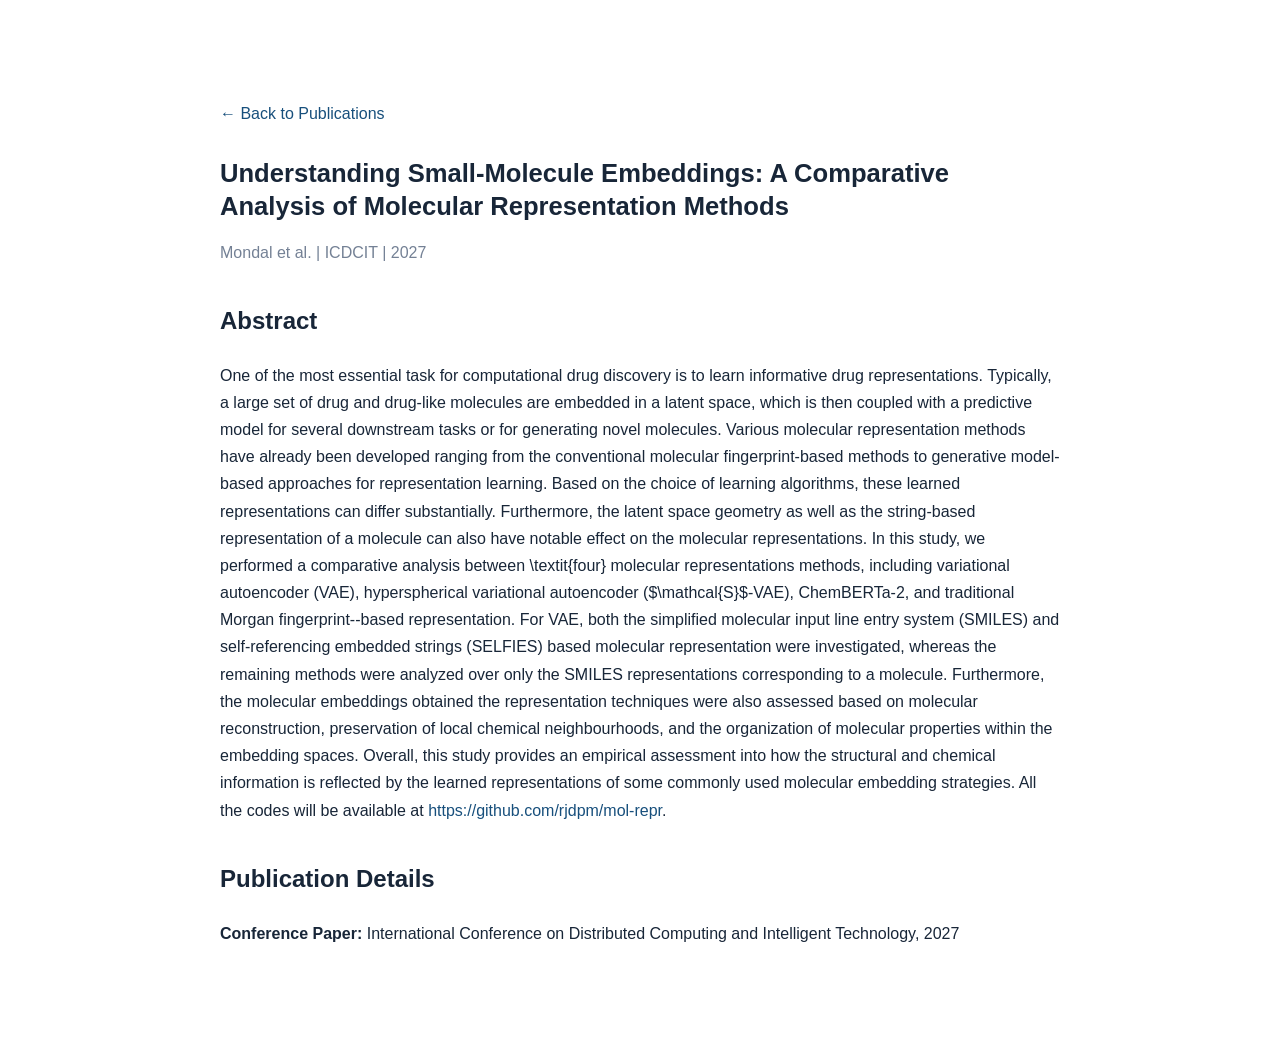
==== Publications/paper3-mol-rep.html @ 9ae7054c "Initial Commit" ====
<!DOCTYPE html>
<html lang="en">
<head>
    <meta charset="UTF-8">
    <meta name="viewport" content="width=device-width, initial-scale=1.0">
    <title>Research Paper | Rajdeep Mondal</title>
    <link rel="stylesheet" href="../styles.css">
    <link rel="icon" href="../logo.png" type="image/png">
</head>

<body>
    <main class="publication-page">
        <a href="../index.html#publications" class="back-link">
            ← Back to Publications
        </a>
        <h1>
            Understanding Small-Molecule Embeddings: A Comparative Analysis of Molecular Representation Methods
        </h1>
        <p class="publication-meta">
            Mondal et al. | ICDCIT | 2027
        </p>
        <h2>Abstract</h2>
        <p>
            One of the most essential task for computational drug discovery is to learn informative drug representations. 
            Typically, a large set of drug and drug-like molecules are embedded in a latent space, which is then coupled with 
            a predictive model for several downstream tasks or for generating novel molecules. Various molecular representation 
            methods have already been developed ranging from the conventional molecular fingerprint-based methods to generative 
            model-based approaches for representation learning. Based on the choice of learning algorithms, these learned 
            representations can differ substantially. Furthermore, the latent space geometry as well as the string-based 
            representation of a molecule can also have notable effect on the molecular representations. In this study, we performed
            a comparative analysis between \textit{four} molecular representations methods, including variational autoencoder (VAE), 
            hyperspherical variational autoencoder ($\mathcal{S}$-VAE), ChemBERTa-2, and traditional Morgan fingerprint--based representation. 
            For VAE, both the simplified molecular input line entry system (SMILES) and self-referencing embedded strings (SELFIES) based 
            molecular representation were investigated, whereas the remaining methods were analyzed over only the SMILES representations 
            corresponding to a molecule. Furthermore, the molecular embeddings obtained the representation techniques were also assessed 
            based on molecular reconstruction, preservation of local chemical neighbourhoods, and the organization of molecular properties 
            within the embedding spaces. Overall, this study provides an empirical assessment into how the structural and chemical information
            is reflected by the learned representations of some commonly used molecular embedding strategies. All the codes will be available at
            <a href="https://github.com/rjdpm/mol-repr" target="_blank" rel="noopener noreferrer">https://github.com/rjdpm/mol-repr</a>.
        </p>
        <h2>Publication Details</h2>
        <p>
            <strong>Conference Paper:</strong> International Conference on Distributed Computing and Intelligent Technology, 2027
        </p>
        <!-- <p>
            <strong>DOI:</strong> 
        </p> -->
        <!-- <a
            href="https://doi.org/10.1002/psp4.70305"
            class="button button-primary"
            target="_blank"
            rel="noopener noreferrer">
            Read Full Article →
        </a> -->

    </main>

</body>
</html>
---- styles.css ----
:root {
  color-scheme: light;
  --page: #ffffff;
  --surface: #ffffff;
  --surface-soft: #f6f8fb;
  --surface-blue: #f0f5fa;
  --text: #182638;
  --text-soft: #526174;
  --muted: #748195;
  --line: #e2e8ef;
  --accent: #174f7c;
  --accent-strong: #103c62;
  --accent-soft: #dceaf5;
  --gold: #bf8c3e;
  --header: rgba(255, 255, 255, 0.91);
  --shadow: 0 16px 40px rgba(25, 50, 75, 0.07);
  --radius: 16px;
}

html[data-theme="dark"] {
  color-scheme: dark;
  --page: #0c1420;
  --surface: #111d2b;
  --surface-soft: #142234;
  --surface-blue: #172b40;
  --text: #e8eef5;
  --text-soft: #b0becd;
  --muted: #8fa0b2;
  --line: #26384b;
  --accent: #8bbce3;
  --accent-strong: #b4d7f2;
  --accent-soft: #1b3853;
  --gold: #e0b36b;
  --header: rgba(12, 20, 32, 0.91);
  --shadow: 0 16px 40px rgba(0, 0, 0, 0.2);
}

* { box-sizing: border-box; }
html { scroll-behavior: smooth; scroll-padding-top: 92px; }
body {
  margin: 0;
  background: var(--page);
  color: var(--text);
  font-family: "DM Sans", sans-serif;
  font-size: 16px;
  line-height: 1.7;
  transition: background-color .25s ease, color .25s ease;
}
a { color: var(--accent); text-decoration: none; }
a:hover { color: var(--accent-strong); }
button { font: inherit; }
::selection { background: var(--accent-soft); color: var(--text); }

.skip-link {
  position: absolute; left: 16px; top: -60px; z-index: 1000;
  padding: 10px 14px; border-radius: 8px; background: var(--accent-strong); color: #fff;
}
.skip-link:focus { top: 12px; }

.site-header {
  position: sticky; top: 0; z-index: 100;
  background: var(--header); border-bottom: 1px solid var(--line);
  backdrop-filter: blur(16px); -webkit-backdrop-filter: blur(16px);
}
.nav-shell {
  width: min(1120px, calc(100% - 48px)); min-height: 76px; margin: 0 auto;
  display: flex; align-items: center; justify-content: space-between; gap: 28px;
}
.brand { display: inline-flex; align-items: center; gap: 11px; color: var(--text); flex-shrink: 0; }
.brand:hover { color: var(--text); }
.brand-mark {
  width: 38px; height: 38px; display: grid; place-items: center; border-radius: 11px;
  color: #fff; background: linear-gradient(145deg, #1f659b, #102e4c);
  font-family: "Manrope", sans-serif; font-size: 13px; font-weight: 800; letter-spacing: -.08em;
  box-shadow: 0 5px 14px rgba(20, 73, 115, .17);
}
.brand-name { font-family: "Manrope", sans-serif; font-size: 15px; font-weight: 800; letter-spacing: -.025em; }
.main-nav { display: flex; align-items: center; gap: clamp(17px, 2.3vw, 30px); margin-left: auto; }
.main-nav a { color: var(--text-soft); font-size: 13px; font-weight: 600; transition: color .2s ease; }
.main-nav a:hover, .main-nav a:focus-visible { color: var(--accent); }
.nav-actions { display: flex; align-items: center; gap: 9px; }
.icon-button {
  width: 39px; height: 39px; display: grid; place-items: center; cursor: pointer;
  border: 1px solid var(--line); border-radius: 50%; background: var(--surface); color: var(--text);
  transition: background .2s ease, border-color .2s ease, transform .2s ease;
}
.icon-button:hover { background: var(--surface-blue); border-color: var(--accent); transform: translateY(-1px); }
.theme-toggle { color: var(--accent); }
.menu-toggle { display: none; }

.page-shell { width: min(1040px, calc(100% - 48px)); margin: 0 auto; }
.hero {
  min-height: 565px; padding: 92px 0 82px; display: grid; grid-template-columns: 1.12fr .88fr;
  align-items: center; gap: 34px; border-bottom: 1px solid var(--line);
}
.hero-copy { position: relative; z-index: 1; }
.eyebrow, .section-kicker {
  display: flex; align-items: center; gap: 10px; margin: 0 0 16px;
  color: var(--accent); font-size: 11px; font-weight: 800; letter-spacing: .16em; text-transform: uppercase;
}
.eyebrow-line { width: 26px; height: 1px; background: var(--gold); }
h1, h2, h3, p { margin-top: 0; }
.hero h1 {
  margin: 0; font-family: "Manrope", sans-serif; font-size: clamp(44px, 6.2vw, 70px);
  line-height: 1.08; font-weight: 800; letter-spacing: -.065em;
}
.hero h1 span { color: var(--accent); }
.hero-role { margin: 18px 0 15px; color: var(--text-soft); font-family: "Manrope", sans-serif; font-size: 17px; font-weight: 700; }
.hero-summary { max-width: 590px; margin-bottom: 20px; color: var(--text-soft); font-size: 16px; line-height: 1.85; }
.hero-meta { display: flex; flex-wrap: wrap; gap: 10px 22px; margin: 0 0 28px; color: var(--muted); font-size: 12px; }
.hero-meta span { display: inline-flex; align-items: center; gap: 8px; }
.hero-meta i { color: var(--gold); }
.hero-meta a { color: var(--text-soft); border-bottom: 1px solid var(--line); }
.hero-actions { display: flex; flex-wrap: wrap; gap: 11px; }
.button {
  min-height: 44px; display: inline-flex; align-items: center; justify-content: center; gap: 10px;
  padding: 0 17px; border-radius: 8px; font-size: 12px; font-weight: 700;
  transition: transform .2s ease, background .2s ease, border-color .2s ease;
}
.button:hover { transform: translateY(-2px); }
.button-primary { color: #fff; background: #174f7c; border: 1px solid #174f7c; }
.button-primary:hover { color: #fff; background: #103c62; }
.button-secondary { color: var(--text); background: var(--surface); border: 1px solid var(--line); }
.button-secondary:hover { border-color: var(--accent); color: var(--accent); }

.hero-visual {
  position: relative; width: 100%; max-width: 440px; aspect-ratio: 1.15 / 1; margin: 0 auto;
  display: grid; place-items: center; isolation: isolate;
}
.hero-visual::before {
  content: ""; position: absolute; inset: 13% 7%; z-index: -2; border-radius: 50%;
  background: radial-gradient(circle, var(--surface-blue) 0, var(--surface-blue) 38%, transparent 70%);
}
.visual-orbit { position: absolute; border: 1px solid var(--line); border-radius: 50%; transform: rotate(-27deg); }
.orbit-one { width: 93%; height: 62%; }
.orbit-two { width: 74%; height: 89%; transform: rotate(34deg); border-color: color-mix(in srgb, var(--gold) 38%, var(--line)); }
.network-art { width: 100%; max-width: 440px; position: relative; z-index: 1; overflow: visible; }
.network-lines { opacity: .82; }
.highlight-node { fill: var(--gold); }
.visual-caption {
  position: absolute; bottom: 3%; right: 0; display: inline-flex; align-items: center; gap: 8px;
  padding: 8px 12px; border: 1px solid var(--line); border-radius: 999px; color: var(--text-soft);
  background: var(--surface); font-size: 10px; font-weight: 700; letter-spacing: .03em; box-shadow: var(--shadow);
}
.caption-dot { width: 6px; height: 6px; border-radius: 50%; background: var(--gold); }

.section { padding: 76px 0; border-bottom: 1px solid var(--line); }
/* .section-heading {display: flex; flex-direction: column; gap: 12px; margin-bottom: 28px;} */
.section-heading { margin-bottom: 28px; gap: 12px;}
.section-kicker { margin-bottom: 7px; font-size: 20px; }
.section-heading h2, .contact-band h2 {
  margin: 0; font-family: "Manrope", sans-serif; font-size: clamp(27px, 3.4vw, 36px);
  font-weight: 800; letter-spacing: -.05em; line-height: 1.25;
}
.section-heading-row { display: flex; align-items: end; justify-content: space-between; gap: 25px; }
.section-intro { max-width: 385px; margin: 0 0 4px; color: var(--muted); font-size: 13px; line-height: 1.7; }
.wide-intro { max-width: 650px; margin: 12px 0 0; }
.about-layout { display: grid; grid-template-columns: minmax(0, 1fr) 270px; gap: 58px; align-items: start; }
.about-text p { max-width: 680px; margin: 0; color: var(--text-soft); font-size: 15px; line-height: 2; }
.about-text a, .wide-intro a { color: var(--accent); border-bottom: 1px solid color-mix(in srgb, var(--accent) 35%, transparent); }
.profile-links { display: grid; grid-template-columns: 1fr; gap: 3px; }
.profile-links a {
  min-height: 43px; display: flex; align-items: center; gap: 11px; padding: 7px 10px;
  color: var(--text-soft); border-bottom: 1px solid var(--line); font-size: 12px; font-weight: 600;
}
.profile-links a:hover { color: var(--accent); background: var(--surface-soft); }
.profile-link-icon { width: 24px; color: var(--accent); text-align: center; font-size: 14px; }
.link-arrow { margin-left: auto; color: var(--muted); font-size: 9px; opacity: .7; }

.research-grid { display: grid; grid-template-columns: repeat(3, 1fr); gap: 13px; }
.research-card {
  min-height: 180px; padding: 21px 20px 19px; border: 1px solid var(--line); border-radius: var(--radius);
  background: var(--surface); transition: transform .2s ease, border-color .2s ease, box-shadow .2s ease;
}
.research-card:hover { transform: translateY(-3px); border-color: color-mix(in srgb, var(--accent) 55%, var(--line)); box-shadow: var(--shadow); }
.research-index { display: block; margin-bottom: 17px; color: var(--gold); font-family: "Manrope", sans-serif; font-size: 11px; font-weight: 800; letter-spacing: .08em; }
.research-card h3 { margin: 0 0 8px; font-family: "Manrope", sans-serif; font-size: 15px; line-height: 1.45; letter-spacing: -.025em; }
.research-card p { margin: 0; color: var(--muted); font-size: 12px; line-height: 1.75; }
.text-link { display: inline-flex; align-items: center; gap: 8px; margin-bottom: 5px; color: var(--accent); font-size: 12px; font-weight: 700; white-space: nowrap; }
.text-link i { font-size: 9px; }
.publication-list { border-top: 1px solid var(--line); }
.publication-card { display: grid; grid-template-columns: 44px 1fr; gap: 17px; padding: 24px 0; border-bottom: 1px solid var(--line); }
.publication-number { padding-top: 3px; color: var(--gold); font-family: "Manrope", sans-serif; font-size: 12px; font-weight: 800; }
.publication-content h3 { max-width: 850px; margin: 0 0 9px; font-family: "Manrope", sans-serif; font-size: 16px; line-height: 1.55; letter-spacing: -.025em; }
.authors { margin: 0 0 4px; color: var(--text-soft); font-size: 12px; }
.authors strong { color: var(--text); font-weight: 700; }
.venue { margin: 0; color: var(--muted); font-size: 11px; }
.venue span { display: inline-block; margin-left: 7px; color: var(--accent); font-weight: 700; }

.teaching-list { border-top: 1px solid var(--line); }
.teaching-row { display: flex; align-items: center; justify-content: space-between; gap: 25px; padding: 17px 2px; border-bottom: 1px solid var(--line); }
.teaching-row h3 { display: inline; margin: 0; font-family: "Manrope", sans-serif; font-size: 14px; font-weight: 700; line-height: 1.5; }
.course-code { display: inline-block; min-width: 54px; margin-right: 12px; color: var(--accent); font-size: 10px; font-weight: 800; letter-spacing: .05em; }
.course-years { flex-shrink: 0; color: var(--muted); font-size: 11px; font-weight: 600; }
.education-section { padding-bottom: 84px; }
.education-list { display: grid; grid-template-columns: 1fr 1fr; gap: 14px; }
.education-item { display: flex; gap: 18px; min-height: 105px; padding: 21px; background: var(--surface-soft); border: 1px solid var(--line); border-radius: var(--radius); }
.education-period { flex-shrink: 0; padding-top: 3px; color: var(--accent); font-size: 11px; font-weight: 800; }
.education-item h3 { margin: 0 0 5px; font-family: "Manrope", sans-serif; font-size: 15px; line-height: 1.4; }
.education-item p { margin: 0; color: var(--muted); font-size: 12px; }

.contact-band {
  display: flex; align-items: center; justify-content: space-between; gap: 24px; margin: 62px 0 70px;
  padding: 33px 36px; border-radius: 18px; color: #fff;
  background: linear-gradient(115deg, #103554 0%, #174f7c 68%, #23668c 100%);
}
.contact-band .section-kicker { color: #d4e6f4; }
.contact-band h2 { max-width: 570px; color: #fff; font-size: clamp(22px, 3vw, 29px); }
.button-light { flex-shrink: 0; color: #12334f; background: #fff; border: 1px solid #fff; }
.button-light:hover { color: #12334f; background: #edf4f9; }
.site-footer { border-top: 1px solid var(--line); background: var(--surface-soft); }
.footer-inner {
  width: min(1040px, calc(100% - 48px)); min-height: 72px; margin: 0 auto;
  display: flex; align-items: center; justify-content: space-between; gap: 16px; color: var(--muted); font-size: 11px;
}
.footer-note { text-align: center; }
.footer-inner a { color: var(--text-soft); font-weight: 700; }
.footer-inner a i { margin-left: 5px; font-size: 9px; }

:focus-visible { outline: 3px solid color-mix(in srgb, var(--accent) 55%, transparent); outline-offset: 3px; }

@media (max-width: 850px) {
  .nav-shell { width: min(100% - 36px, 720px); gap: 14px; }
  .menu-toggle { display: grid; }
  .main-nav {
    position: absolute; top: 76px; left: 0; right: 0; display: none; flex-direction: column; align-items: stretch;
    gap: 0; padding: 8px 24px 18px; background: var(--header); border-bottom: 1px solid var(--line);
  }
  .main-nav.open { display: flex; }
  .main-nav a { padding: 12px 4px; border-bottom: 1px solid var(--line); }
  .hero { min-height: 0; padding: 70px 0 64px; grid-template-columns: 1fr .78fr; gap: 12px; }
  .about-layout { grid-template-columns: 1fr 235px; gap: 30px; }
  .research-grid { grid-template-columns: repeat(2, 1fr); }
}
@media (max-width: 620px) {
  body { font-size: 15px; }
  .nav-shell { min-height: 68px; width: calc(100% - 30px); }
  .brand-name { font-size: 13px; }
  .brand-mark { width: 35px; height: 35px; }
  .main-nav { top: 68px; }
  .page-shell { width: calc(100% - 36px); }
  .hero { padding: 56px 0 49px; grid-template-columns: 1fr; }
  .hero h1 { font-size: clamp(43px, 13vw, 62px); }
  .hero-role { font-size: 15px; }
  .hero-summary { font-size: 14px; }
  .hero-visual { width: min(100%, 355px); margin: 28px auto 0; }
  .visual-caption { right: 1%; bottom: 0; }
  .section { padding: 57px 0; }
  .section-heading-row { align-items: start; flex-direction: column; gap: 12px; }
  .section-intro { max-width: 100%; }
  .about-layout { grid-template-columns: 1fr; gap: 25px; }
  .about-text p { font-size: 14px; }
  .profile-links { grid-template-columns: 1fr 1fr; column-gap: 10px; }
  .profile-links a { min-width: 0; font-size: 11px; }
  .research-grid { grid-template-columns: 1fr; gap: 10px; }
  .research-card { min-height: 0; padding: 18px; }
  .research-index { margin-bottom: 9px; }
  .publication-card { grid-template-columns: 28px 1fr; gap: 10px; padding: 20px 0; }
  .publication-content h3 { font-size: 14px; }
  .teaching-row { align-items: flex-start; flex-direction: column; gap: 5px; padding: 15px 0; }
  .teaching-row h3 { font-size: 13px; }
  .course-code { margin-right: 7px; }
  .course-years { margin-left: 61px; }
  .education-list { grid-template-columns: 1fr; }
  .contact-band { align-items: flex-start; flex-direction: column; margin: 46px 0 55px; padding: 26px 23px; }
  .footer-inner { width: calc(100% - 36px); padding: 17px 0; flex-direction: column; align-items: flex-start; gap: 7px; }
  .footer-note { text-align: left; }
}

@media (prefers-reduced-motion: reduce) {
  *, *::before, *::after { scroll-behavior: auto !important; transition-duration: .01ms !important; animation-duration: .01ms !important; animation-iteration-count: 1 !important; }
}

.publication-link {color: inherit; text-decoration: none; transition: color 0.2s ease; }
.publication-link:hover {color: var(--accent);}

.doi-link {display: inline-flex; align-items: center; gap: 7px; margin-top: 10px; color: var(--accent); font-size: 0.88rem; font-weight: 500; text-decoration: none; }
.doi-link:hover {text-decoration: underline;}

.publication-title-link {color: var(--text); text-decoration: none; transition: color 0.25s ease; }
.publication-title-link:hover {color: var(--accent);}
.publication-page {max-width: 900px; margin: 70px auto; padding: 30px; }
.publication-page h1 {font-family: "Manrope", sans-serif; font-size: clamp(20px, 2vw, 30px); line-height: 1.3; margin-bottom: 15px; }
.publication-page h2 {margin-top: 35px;}
.publication-meta {color: var(--muted); margin-bottom: 35px; }
.back-link {display: inline-block; margin-bottom: 30px; color: var(--accent); text-decoration: none; }
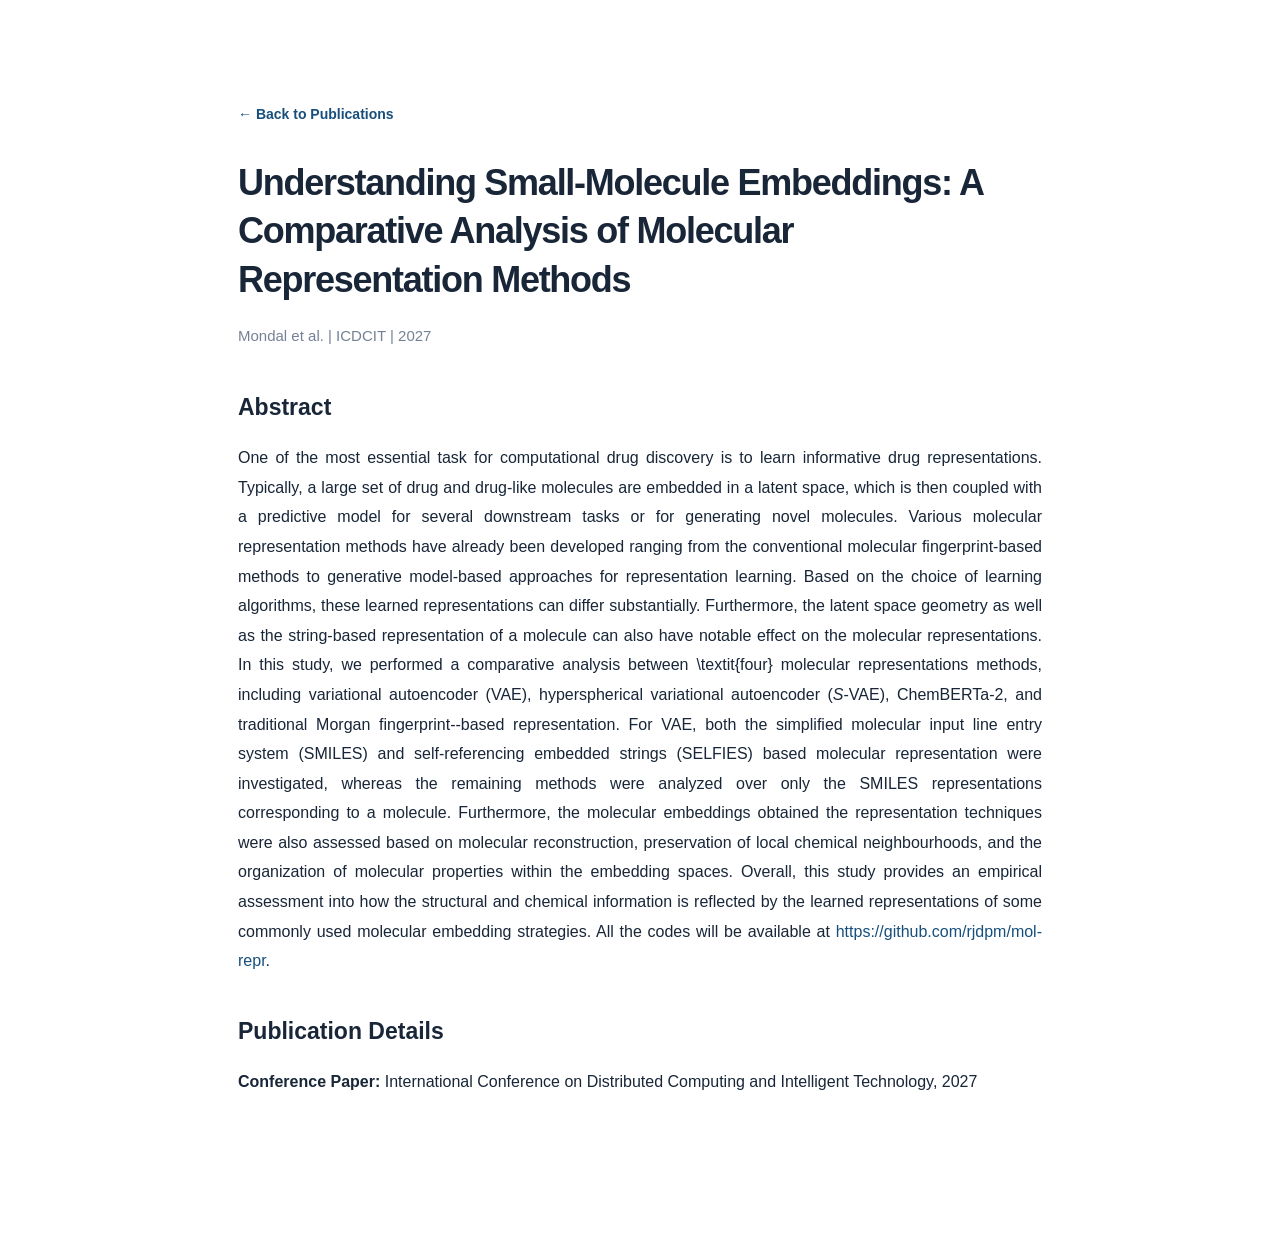
==== commit bfce69e0: "Initial Commit" ====
--- a/Publications/paper3-mol-rep.html
+++ b/Publications/paper3-mol-rep.html
@@ -29,7 +29,7 @@
             representations can differ substantially. Furthermore, the latent space geometry as well as the string-based 
             representation of a molecule can also have notable effect on the molecular representations. In this study, we performed
             a comparative analysis between \textit{four} molecular representations methods, including variational autoencoder (VAE), 
-            hyperspherical variational autoencoder ($\mathcal{S}$-VAE), ChemBERTa-2, and traditional Morgan fingerprint--based representation. 
+            hyperspherical variational autoencoder (<i>S</i>-VAE), ChemBERTa-2, and traditional Morgan fingerprint--based representation. 
             For VAE, both the simplified molecular input line entry system (SMILES) and self-referencing embedded strings (SELFIES) based 
             molecular representation were investigated, whereas the remaining methods were analyzed over only the SMILES representations 
             corresponding to a molecule. Furthermore, the molecular embeddings obtained the representation techniques were also assessed 
--- a/styles.css
+++ b/styles.css
@@ -279,8 +279,47 @@
 
 .publication-title-link {color: var(--text); text-decoration: none; transition: color 0.25s ease; }
 .publication-title-link:hover {color: var(--accent);}
-.publication-page {max-width: 900px; margin: 70px auto; padding: 30px; }
-.publication-page h1 {font-family: "Manrope", sans-serif; font-size: clamp(20px, 2vw, 30px); line-height: 1.3; margin-bottom: 15px; }
-.publication-page h2 {margin-top: 35px;}
-.publication-meta {color: var(--muted); margin-bottom: 35px; }
-.back-link {display: inline-block; margin-bottom: 30px; color: var(--accent); text-decoration: none; }+
+/* Publication page layout */
+.publication-page {width: min(100% - 48px, 900px); margin: 60px auto 80px; padding: 40px 48px; box-sizing: border-box; background: var(--surface); border: 1px solid var(--border); border-radius: 16px; }
+
+/* Back to publications */
+.publication-page .back-link {display: inline-block; margin-bottom: 32px; color: var(--accent); text-decoration: none; font-size: 14px; font-weight: 600; }
+.publication-page .back-link:hover {text-decoration: underline;}
+
+/* Paper title */
+.publication-page h1 {font-family: "Manrope", sans-serif; font-size: clamp(26px, 3vw, 36px); font-weight: 800; line-height: 1.35; letter-spacing: -0.035em; margin: 0 0 18px; overflow-wrap: break-word; }
+
+/* Publication information */
+.publication-page .publication-meta {color: var(--muted); font-size: 15px; line-height: 1.7; margin-bottom: 40px; }
+
+/* Section headings */
+.publication-page h2 {font-family: "Manrope", sans-serif; font-size: 23px; font-weight: 750; margin: 36px 0 16px; }
+
+/* Abstract and other paragraphs */
+.publication-page p {font-size: 16px; line-height: 1.85; text-align: justify; overflow-wrap: break-word; margin-bottom: 18px; }
+
+/* Publication links */
+.publication-page a {overflow-wrap: anywhere;}
+
+/* Mobile layout */
+@media (max-width: 600px) {
+    .publication-page {width: calc(100% - 28px); margin: 25px auto 45px; padding: 25px 20px; border-radius: 12px; }
+    .publication-page h1 {font-size: 25px;}
+    .publication-page h2 {font-size: 21px;}
+    .publication-page p {font-size: 15px; line-height: 1.8; text-align: left; }
+    }
+
+
+/* Achievements subsection */
+.achievements-section {margin-top: 42px; padding-top: 20px; border-top: 1px solid var(--border); }
+.achievements-title {font-family: "Manrope", sans-serif; font-size: 22px; font-weight: 800; margin: 0 0 22px; letter-spacing: -0.025em; }
+.achievements-list {margin: 0; padding-left: 24px;}
+.achievements-list li {padding-left: 8px; margin-bottom: 17px; font-size: 15px; line-height: 1.8; color: var(--text); }
+.achievements-list li::marker {color: var(--accent); font-weight: 700;}
+
+@media (max-width: 600px) {
+    .achievements-section {margin-top: 32px; padding-top: 24px;}
+    .achievements-title {font-size: 20px; }
+    .achievements-list li {font-size: 14px; line-height: 1.75;}
+}
